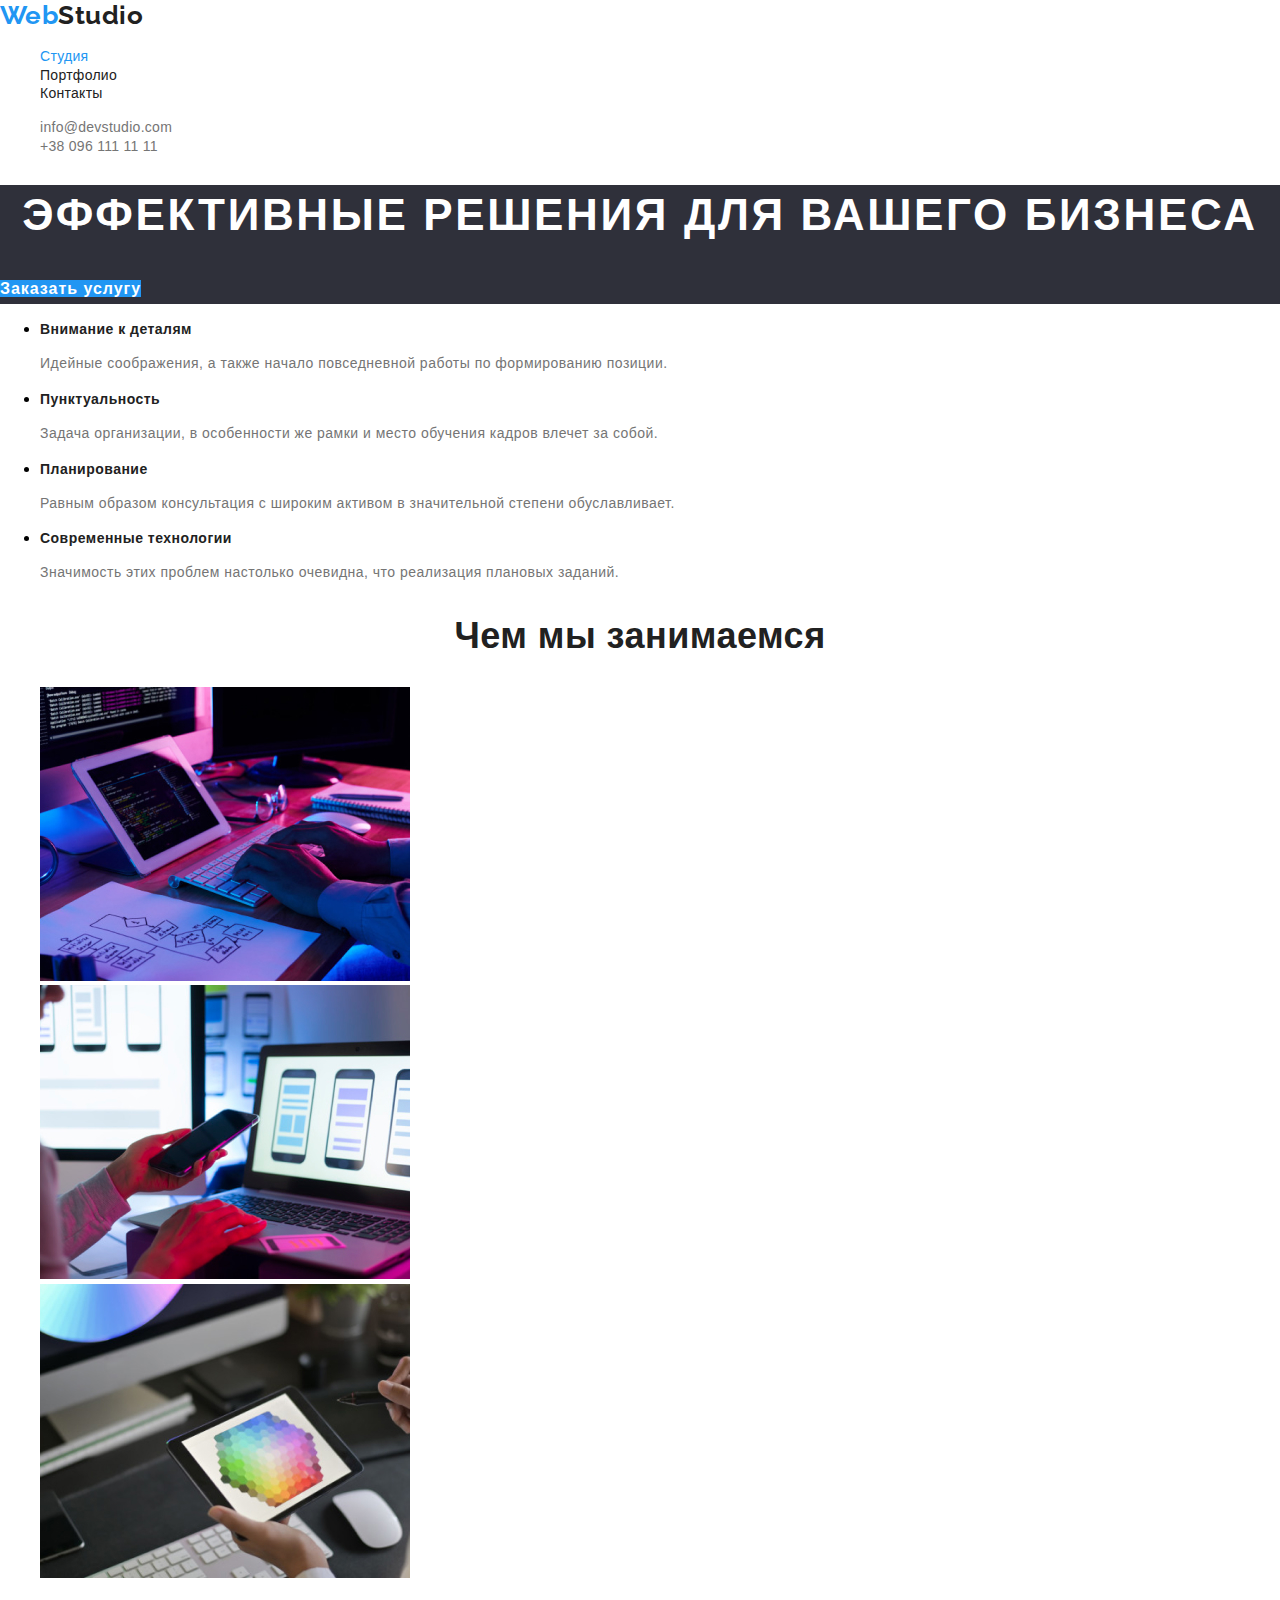
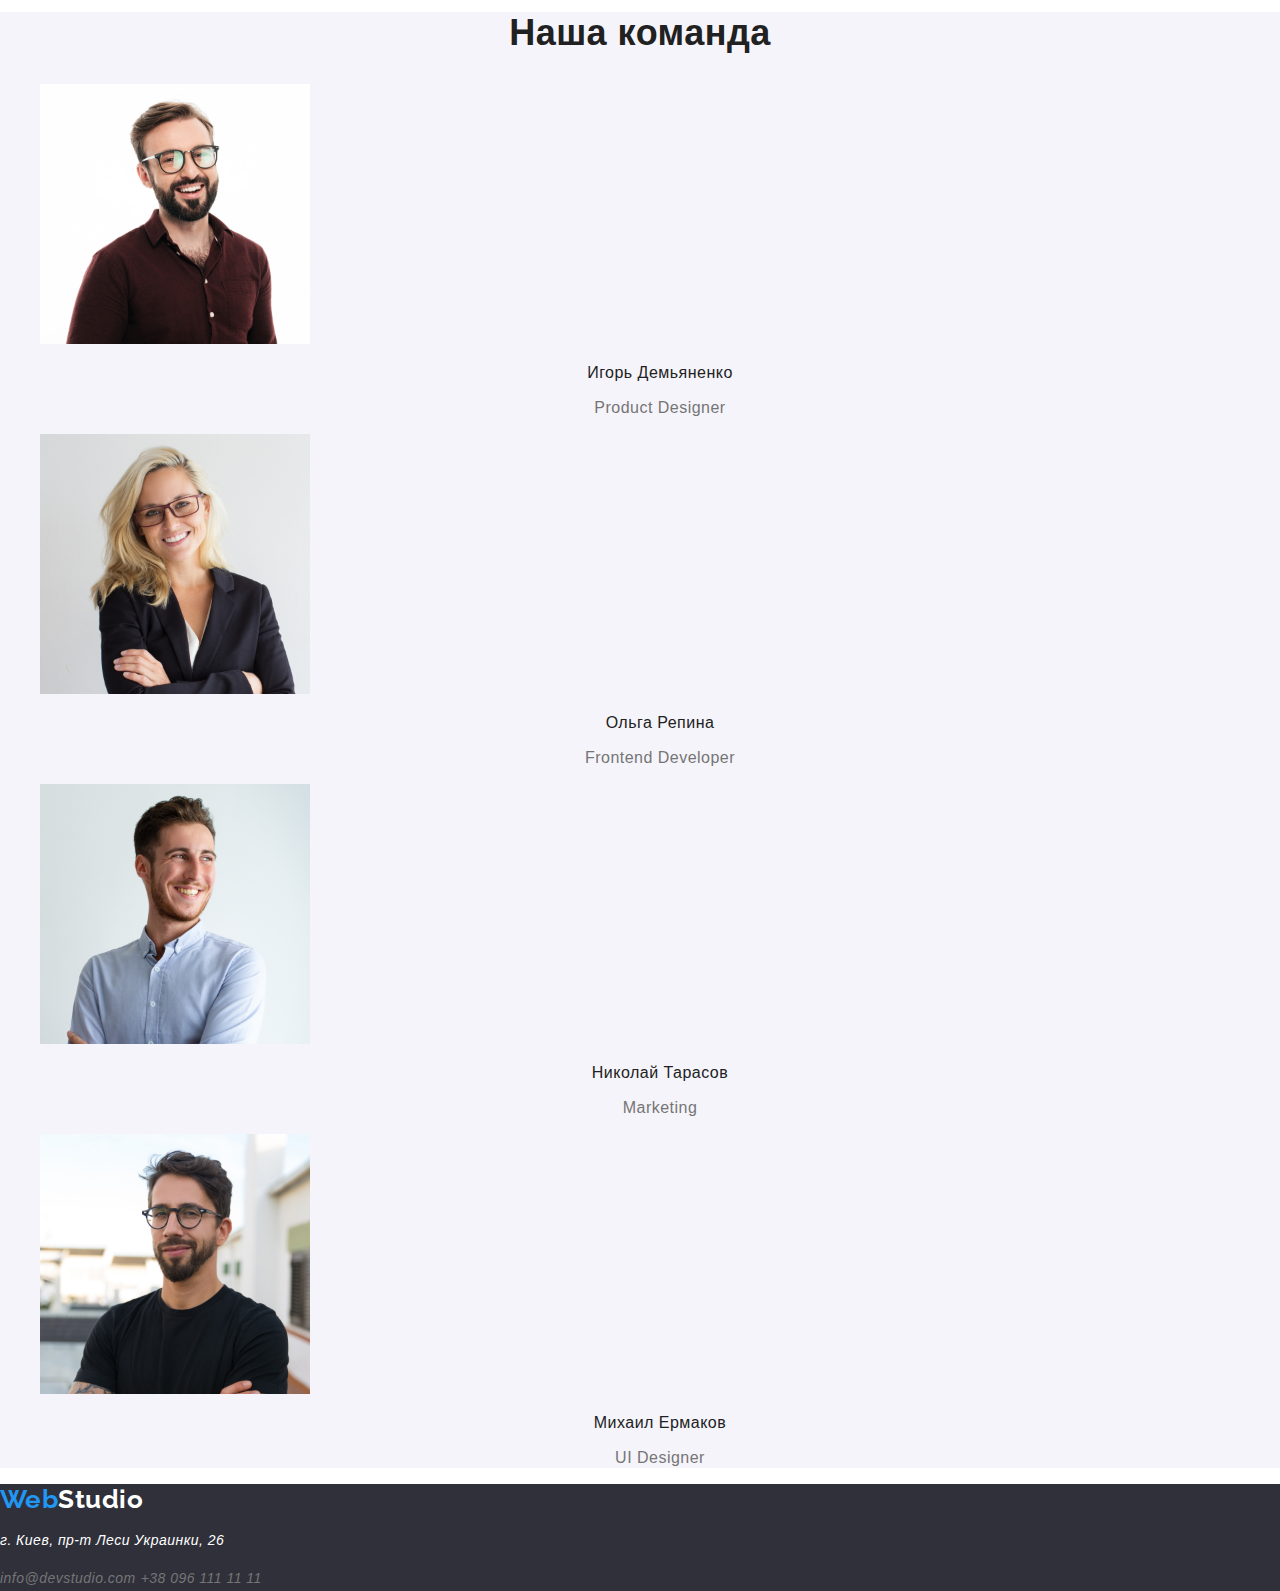
==== index.html @ a1abd080 "1. Highlighted layout color palette 2. Add color and text decoration 3. Decorated hover and focus ef" ====
<!DOCTYPE html>
<html lang="ru">

<head>
  <meta charset="UTF-8" />
  <meta name="viewport" content="width=device-width, initial-scale=1.0" />
  <title>goit-markup-hw-01</title>
  <link rel="stylesheet" href="./css/normalize.css">
  <link href="https://fonts.googleapis.com/css2?family=Raleway:wght@700&display=swap" rel="stylesheet">
  <link rel="stylesheet" href="./css/common.css">
  <link rel="stylesheet" href="./css/style.css">
</head>

<body>
  <header>
    <nav>
      <a class="logo-header" href=""><span class="logo-color">Web</span>Studio</a>

      <ul class="site-nav list">
        <li><a class="link current" href="">Студия</a></li>
        <li><a class="link" href="./portfolio.html">Портфолио</a></li>
        <li><a class="link" href="">Контакты</a></li>
      </ul>
    </nav>

    <ul class="site-contacts list">
      <li>
        <a class="link" href="mailto:info@devstudio.com">info@devstudio.com</a>
      </li>
      <li>
        <a class="link" href="tel:+380961111111">+38 096 111 11 11</a>
      </li>
    </ul>
  </header>

  <main>
    <!-- Шапка -->
    <section class="tagline">
      <h1 class="title">Эффективные решения для вашего бизнеса</h1>
      <a href="" class="button primary">Заказать услугу</a>
    </section>

    <!-- Особенности -->
    <section class="features">
      <ul class="">
        <li class="">
          <h3 class="title">Внимание к деталям</h3>
          <p class="text">
            Идейные соображения, а также начало повседневной работы по
            формированию позиции.
          </p>
        </li>
        <li class="">
          <h3 class="title">Пунктуальность</h3>
          <p class="text">
            Задача организации, в особенности же рамки и место обучения кадров
            влечет за собой.
          </p>
        </li>
        <li class="">
          <h3 class="title">Планирование</h3>
          <p class="text">
            Равным образом консультация с широким активом в значительной
            степени обуславливает.
          </p>
        </li>
        <li class="">
          <h3 class="title">Современные технологии</h3>
          <p class="text">
            Значимость этих проблем настолько очевидна, что реализация
            плановых заданий.
          </p>
        </li>
      </ul>
    </section>

    <!-- Чем мы занимаемся -->
    <section class="activity">
      <h2 class="title">Чем мы занимаемся</h2>
      <ul class="list">
        <li>
          <img src="./images/img1.jpg" alt="разработка для пк" width="370" />
        </li>
        <li>
          <img src="./images/img2.jpg" alt="разработка мобильных версий" width="370" />
        </li>
        <li>
          <img src="./images/img3.jpg" alt="разработка для планшетных версий" width="370" />
        </li>
      </ul>
    </section>

    <!-- Наша команда -->
    <section class="team">
      <h2 class="title">Наша команда</h2>
      <ul class="list">
        <li>
          <img src="./images/img4.jpg" alt="Игорь Демьяненко" width="270" />
          <h3 class="employee">Игорь Демьяненко</h3>
          <p class="profession">Product Designer</p>
        </li>
        <li>
          <img src="./images/img5.jpg" alt="Ольга Репина" width="270" />
          <h3 class="employee">Ольга Репина</h3>
          <p class="profession">Frontend Developer</p>
        </li>
        <li>
          <img src="./images/img6.jpg" alt="Николай Тарасов" width="270" />
          <h3 class="employee">Николай Тарасов</h3>
          <p class="profession">Marketing</p>
        </li>
        <li>
          <img src="./images/img7.jpg" alt="Михаил Ермаков" width="270" />
          <h3 class="employee">Михаил Ермаков</h3>
          <p class="profession">UI Designer</p>
        </li>
      </ul>
    </section>
  </main>

  <footer>
    <a class="logo-footer" href=""><span class="logo-color">Web</span>Studio</a>

    <address>
      <p class="office">г. Киев, пр-т Леси Украинки, 26</p>
      <a class="mail-footer" href="mailto:info@devstudio.com">info@devstudio.com</a>
      <a class="tel-footer" href="tel:+380961111111">+38 096 111 11 11</a>
    </address>
  </footer>
</body>

</html>
---- css/common.css ----
/* основной цвет текста #212121 */
/* вторичный цвет текста #757575 */
/* белый #FFFFFF */
/* акцент #2196F3 */
/* контакты в футере rgba(255, 255, 255, 0.6); */

:root {
    --primary-text-color: #212121;
    --secondary-text-color: #757575;
    --accent-color: #2196f3;
    --white-color: #ffffff;
    --button-bg-color: #F5F4FA;
}

body {
    background-color: #ffffff;
    color: var(--primiry-text-color);
    font-family: Roboto, sans-serif;
    letter-spacing: 0.03em;
}

.list {
    list-style: none;
}

a {
    text-decoration: none;
}

/* header */
.logo-header {
    font-family: Raleway, sans-serif;
    color: var(--primary-text-color);
    font-weight: bold;
    font-size: 26px;
    line-height: 1.2;
}

.logo-color {
    color: var(--accent-color);
}

.site-nav .link {
    font-weight: 500;
    font-size: 14px;
    line-height: 1.14;
    letter-spacing: 0.02em;
    color: var(--primary-text-color);
}

.site-nav .link:hover,
.site-nav .link:focus {
    color: var(--accent-color);
}

.site-nav .link.current {
    color: var(--accent-color);
}

.site-contacts .link {
    font-weight: 500;
    font-size: 14px;
    line-height: 1.14;
    letter-spacing: 0.02em;
    color: var(--secondary-text-color);
}

/* links */
.site-contacts .link:hover,
.site-contacts .link:focus {
    color: var(--accent-color);
}

/* footer */
footer {
    background-color: #2F303A;
}

.logo-footer {
    font-family: Raleway, sans-serif;
    font-weight: bold;
    font-size: 26px;
    line-height: 1.2;
    color: var(--white-color);
}

.office {
    font-size: 14px;
    line-height: 1.7;
    color: var(--white-color);
}

.mail-footer {
    font-size: 14px;
    line-height: 1.7;
    color: var(--secondary-text-color);
}

.mail-footer:hover,
.mail-footer:focus {
    color: var(--accent-color);
}

.tel-footer {
    font-size: 14px;
    line-height: 1.7;
    color: var(--secondary-text-color);
}

.tel-footer:hover,
.tel-footer:focus {
    color: var(--accent-color);
}
---- css/style.css ----
/* стили для index.html */

/* tagline */
.tagline {
    background-color: #2F303A;
}

.tagline .title {
    font-weight: 900;
    font-size: 44px;
    line-height: 1.36;
    text-align: center;
    letter-spacing: 0.06em;
    text-transform: uppercase;
    color: var(--white-color);
}

/* features */

.features .title {
    font-weight: bold;
    font-size: 14px;
    line-height: 1.14;
    color: var(--primary-text-color);
}

.features .text {
    font-size: 14px;
    line-height: 1.71;
    color: var(--secondary-text-color);
}

/* activity */

.activity .title {
    font-weight: bold;
    font-size: 36px;
    line-height: 1.16;
    text-align: center;
    color: var(--primary-text-color);
}

/* team */

.team {
    background-color: #F5F4FA;
}

.team .title {
    font-weight: bold;
    font-size: 36px;
    line-height: 1.16;
    text-align: center;
    color: var(--primary-text-color);
}

.team .employee {
    font-weight: 500;
    font-size: 16px;
    line-height: 1.18;
    text-align: center;
    color: var(--primary-text-color);
}

.team .profession {
    font-size: 16px;
    line-height: 1.18;
    text-align: center;
    color: var(--secondary-text-color);
}

/* button */

.button {
    font-family: inherit;
    font-weight: bold;
    font-size: 16px;
    line-height: 1.87;
    letter-spacing: 0.06em;
    color: var(--primary-text-color);
    background-color: var(--button-bg-color);
}

.button.primary {
    color: var(--white-color);
    background-color: var(--accent-color);
}

/* Стили для portfolio.html */

.portfolio .title {
    font-weight: bold;
    font-size: 18px;
    line-height: 2;
    letter-spacing: 0.06em;
    color: var(--primary-text-color);
}

.list .text {
    font-size: 16px;
    line-height: 1.87;
    color: var(--secondary-text-color);
}
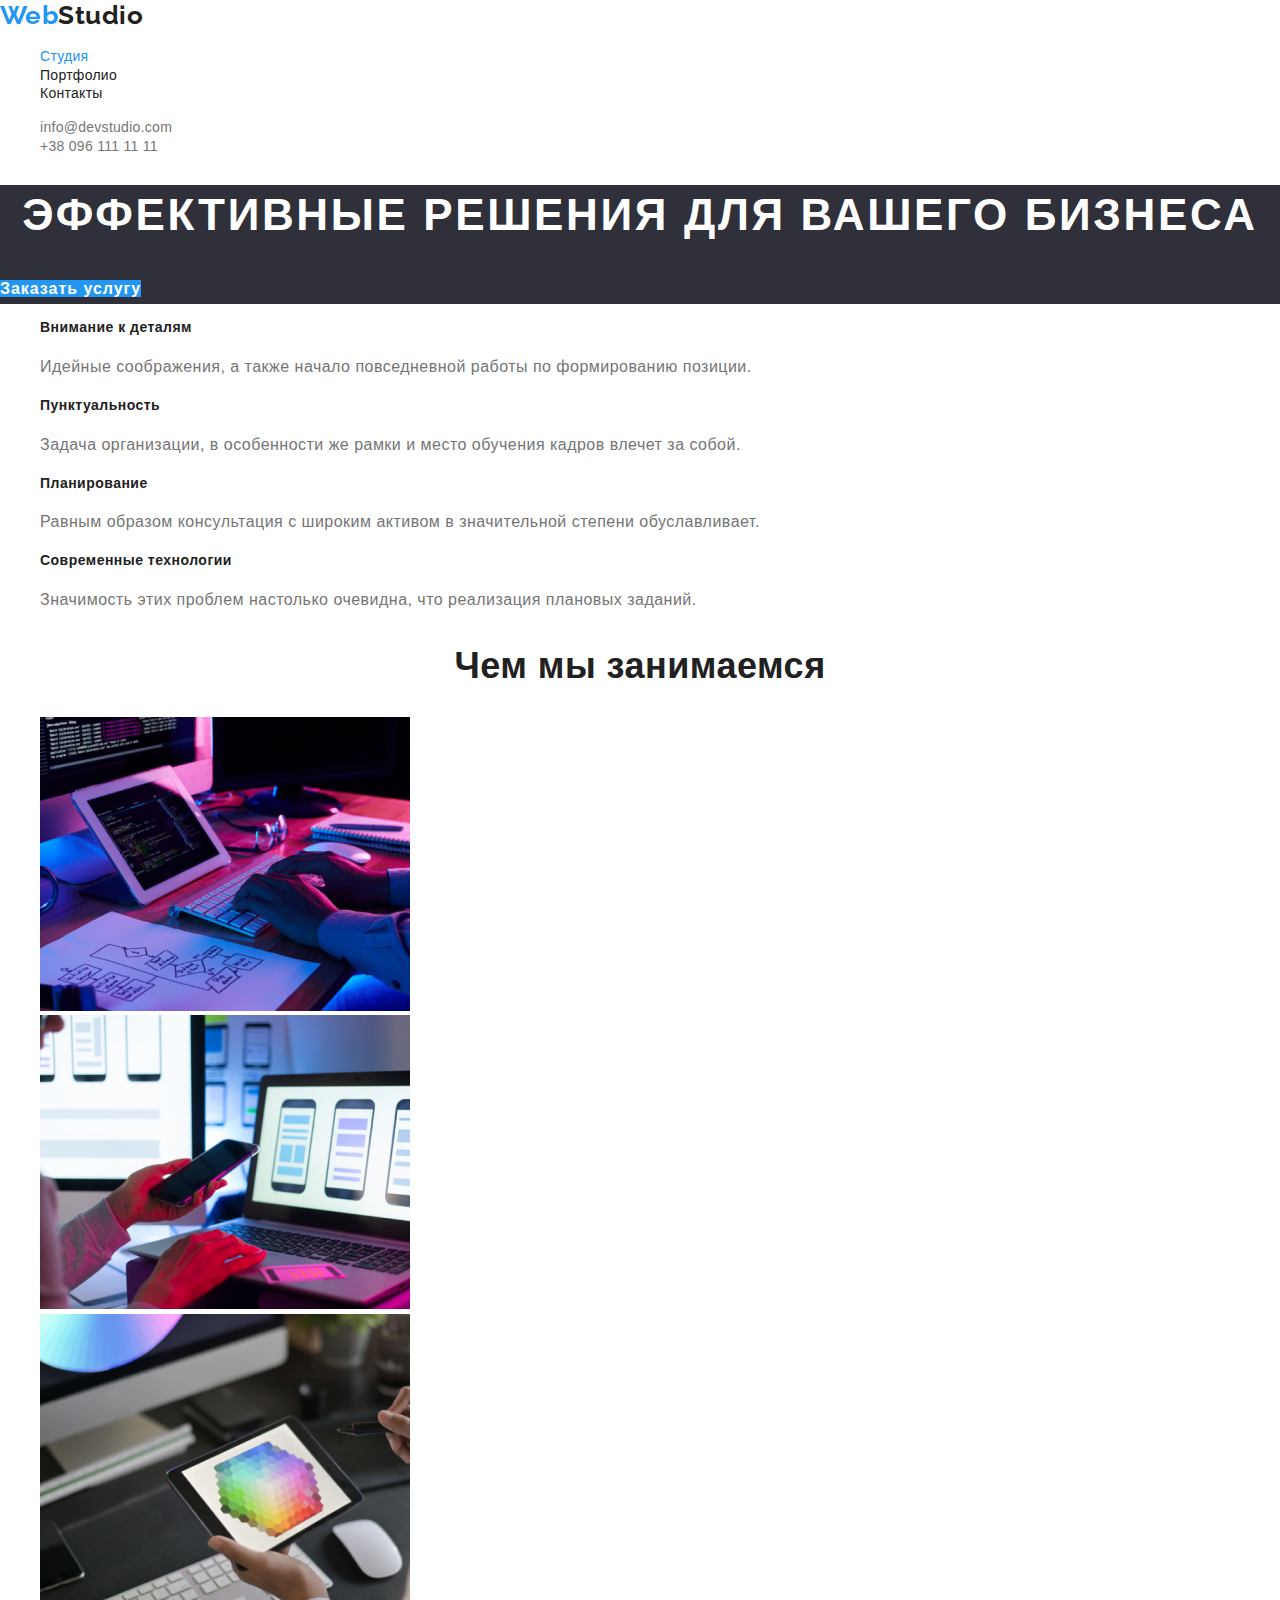
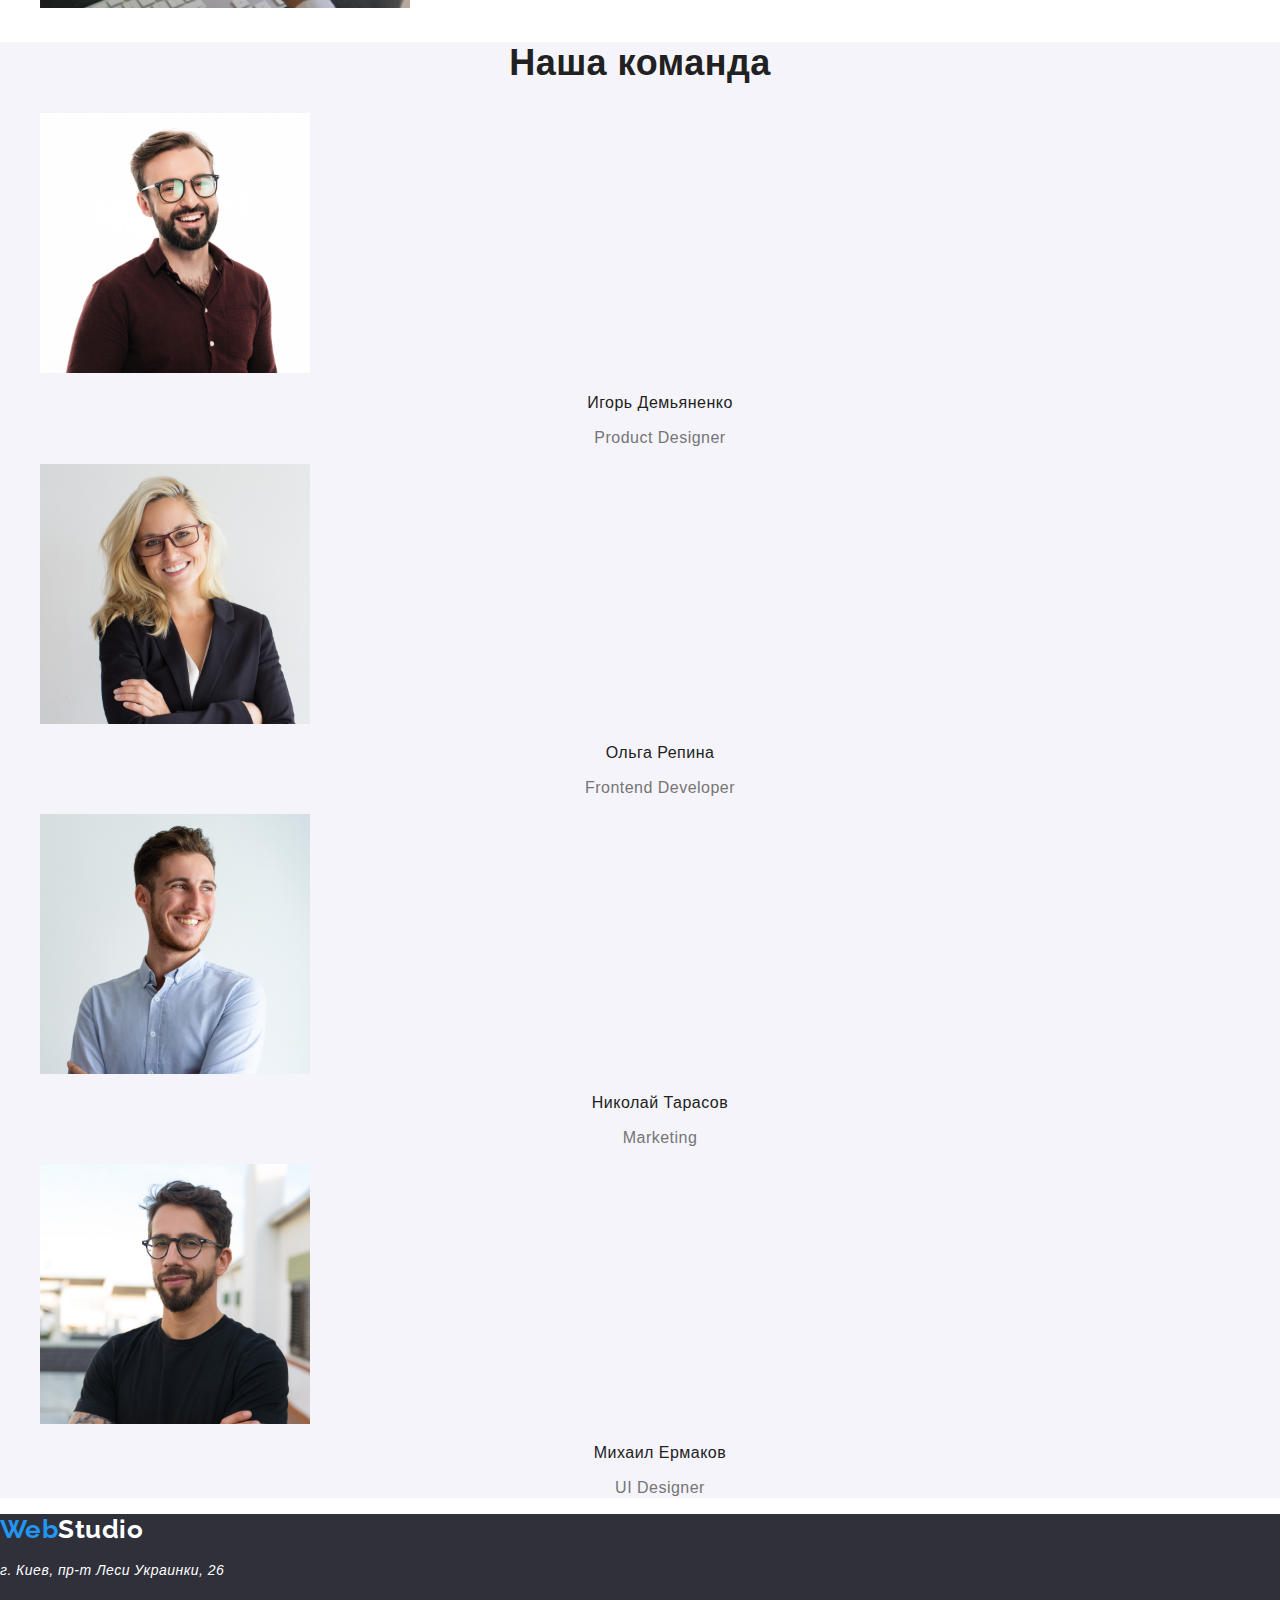
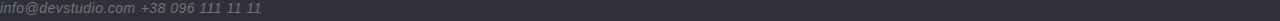
==== commit 3fbae6f6: "add class "list" to ul in section "features"" ====
--- a/index.html
+++ b/index.html
@@ -1,132 +1,149 @@
 <!DOCTYPE html>
 <html lang="ru">
+  <head>
+    <meta charset="UTF-8" />
+    <meta name="viewport" content="width=device-width, initial-scale=1.0" />
+    <title>goit-markup-hw-01</title>
+    <link rel="stylesheet" href="./css/normalize.css" />
+    <link
+      href="https://fonts.googleapis.com/css2?family=Raleway:wght@700&display=swap"
+      rel="stylesheet"
+    />
+    <link rel="stylesheet" href="./css/common.css" />
+    <link rel="stylesheet" href="./css/style.css" />
+  </head>
 
-<head>
-  <meta charset="UTF-8" />
-  <meta name="viewport" content="width=device-width, initial-scale=1.0" />
-  <title>goit-markup-hw-01</title>
-  <link rel="stylesheet" href="./css/normalize.css">
-  <link href="https://fonts.googleapis.com/css2?family=Raleway:wght@700&display=swap" rel="stylesheet">
-  <link rel="stylesheet" href="./css/common.css">
-  <link rel="stylesheet" href="./css/style.css">
-</head>
+  <body>
+    <header>
+      <nav>
+        <a class="logo-header" href=""
+          ><span class="logo-color">Web</span>Studio</a
+        >
 
-<body>
-  <header>
-    <nav>
-      <a class="logo-header" href=""><span class="logo-color">Web</span>Studio</a>
+        <ul class="site-nav list">
+          <li><a class="link current" href="">Студия</a></li>
+          <li><a class="link" href="./portfolio.html">Портфолио</a></li>
+          <li><a class="link" href="">Контакты</a></li>
+        </ul>
+      </nav>
 
-      <ul class="site-nav list">
-        <li><a class="link current" href="">Студия</a></li>
-        <li><a class="link" href="./portfolio.html">Портфолио</a></li>
-        <li><a class="link" href="">Контакты</a></li>
-      </ul>
-    </nav>
-
-    <ul class="site-contacts list">
-      <li>
-        <a class="link" href="mailto:info@devstudio.com">info@devstudio.com</a>
-      </li>
-      <li>
-        <a class="link" href="tel:+380961111111">+38 096 111 11 11</a>
-      </li>
-    </ul>
-  </header>
-
-  <main>
-    <!-- Шапка -->
-    <section class="tagline">
-      <h1 class="title">Эффективные решения для вашего бизнеса</h1>
-      <a href="" class="button primary">Заказать услугу</a>
-    </section>
-
-    <!-- Особенности -->
-    <section class="features">
-      <ul class="">
-        <li class="">
-          <h3 class="title">Внимание к деталям</h3>
-          <p class="text">
-            Идейные соображения, а также начало повседневной работы по
-            формированию позиции.
-          </p>
+      <ul class="site-contacts list">
+        <li>
+          <a class="link" href="mailto:info@devstudio.com"
+            >info@devstudio.com</a
+          >
         </li>
-        <li class="">
-          <h3 class="title">Пунктуальность</h3>
-          <p class="text">
-            Задача организации, в особенности же рамки и место обучения кадров
-            влечет за собой.
-          </p>
-        </li>
-        <li class="">
-          <h3 class="title">Планирование</h3>
-          <p class="text">
-            Равным образом консультация с широким активом в значительной
-            степени обуславливает.
-          </p>
-        </li>
-        <li class="">
-          <h3 class="title">Современные технологии</h3>
-          <p class="text">
-            Значимость этих проблем настолько очевидна, что реализация
-            плановых заданий.
-          </p>
+        <li>
+          <a class="link" href="tel:+380961111111">+38 096 111 11 11</a>
         </li>
       </ul>
-    </section>
+    </header>
 
-    <!-- Чем мы занимаемся -->
-    <section class="activity">
-      <h2 class="title">Чем мы занимаемся</h2>
-      <ul class="list">
-        <li>
-          <img src="./images/img1.jpg" alt="разработка для пк" width="370" />
-        </li>
-        <li>
-          <img src="./images/img2.jpg" alt="разработка мобильных версий" width="370" />
-        </li>
-        <li>
-          <img src="./images/img3.jpg" alt="разработка для планшетных версий" width="370" />
-        </li>
-      </ul>
-    </section>
+    <main>
+      <!-- Шапка -->
+      <section class="tagline">
+        <h1 class="title">Эффективные решения для вашего бизнеса</h1>
+        <a href="" class="button primary">Заказать услугу</a>
+      </section>
 
-    <!-- Наша команда -->
-    <section class="team">
-      <h2 class="title">Наша команда</h2>
-      <ul class="list">
-        <li>
-          <img src="./images/img4.jpg" alt="Игорь Демьяненко" width="270" />
-          <h3 class="employee">Игорь Демьяненко</h3>
-          <p class="profession">Product Designer</p>
-        </li>
-        <li>
-          <img src="./images/img5.jpg" alt="Ольга Репина" width="270" />
-          <h3 class="employee">Ольга Репина</h3>
-          <p class="profession">Frontend Developer</p>
-        </li>
-        <li>
-          <img src="./images/img6.jpg" alt="Николай Тарасов" width="270" />
-          <h3 class="employee">Николай Тарасов</h3>
-          <p class="profession">Marketing</p>
-        </li>
-        <li>
-          <img src="./images/img7.jpg" alt="Михаил Ермаков" width="270" />
-          <h3 class="employee">Михаил Ермаков</h3>
-          <p class="profession">UI Designer</p>
-        </li>
-      </ul>
-    </section>
-  </main>
+      <!-- Особенности -->
+      <section class="features">
+        <ul class="list">
+          <li class="">
+            <h3 class="title">Внимание к деталям</h3>
+            <p class="text">
+              Идейные соображения, а также начало повседневной работы по
+              формированию позиции.
+            </p>
+          </li>
+          <li class="">
+            <h3 class="title">Пунктуальность</h3>
+            <p class="text">
+              Задача организации, в особенности же рамки и место обучения кадров
+              влечет за собой.
+            </p>
+          </li>
+          <li class="">
+            <h3 class="title">Планирование</h3>
+            <p class="text">
+              Равным образом консультация с широким активом в значительной
+              степени обуславливает.
+            </p>
+          </li>
+          <li class="">
+            <h3 class="title">Современные технологии</h3>
+            <p class="text">
+              Значимость этих проблем настолько очевидна, что реализация
+              плановых заданий.
+            </p>
+          </li>
+        </ul>
+      </section>
 
-  <footer>
-    <a class="logo-footer" href=""><span class="logo-color">Web</span>Studio</a>
+      <!-- Чем мы занимаемся -->
+      <section class="activity">
+        <h2 class="title">Чем мы занимаемся</h2>
+        <ul class="list">
+          <li>
+            <img src="./images/img1.jpg" alt="разработка для пк" width="370" />
+          </li>
+          <li>
+            <img
+              src="./images/img2.jpg"
+              alt="разработка мобильных версий"
+              width="370"
+            />
+          </li>
+          <li>
+            <img
+              src="./images/img3.jpg"
+              alt="разработка для планшетных версий"
+              width="370"
+            />
+          </li>
+        </ul>
+      </section>
 
-    <address>
-      <p class="office">г. Киев, пр-т Леси Украинки, 26</p>
-      <a class="mail-footer" href="mailto:info@devstudio.com">info@devstudio.com</a>
-      <a class="tel-footer" href="tel:+380961111111">+38 096 111 11 11</a>
-    </address>
-  </footer>
-</body>
+      <!-- Наша команда -->
+      <section class="team">
+        <h2 class="title">Наша команда</h2>
+        <ul class="list">
+          <li>
+            <img src="./images/img4.jpg" alt="Игорь Демьяненко" width="270" />
+            <h3 class="employee">Игорь Демьяненко</h3>
+            <p class="profession">Product Designer</p>
+          </li>
+          <li>
+            <img src="./images/img5.jpg" alt="Ольга Репина" width="270" />
+            <h3 class="employee">Ольга Репина</h3>
+            <p class="profession">Frontend Developer</p>
+          </li>
+          <li>
+            <img src="./images/img6.jpg" alt="Николай Тарасов" width="270" />
+            <h3 class="employee">Николай Тарасов</h3>
+            <p class="profession">Marketing</p>
+          </li>
+          <li>
+            <img src="./images/img7.jpg" alt="Михаил Ермаков" width="270" />
+            <h3 class="employee">Михаил Ермаков</h3>
+            <p class="profession">UI Designer</p>
+          </li>
+        </ul>
+      </section>
+    </main>
 
-</html>+    <footer>
+      <a class="logo-footer" href=""
+        ><span class="logo-color">Web</span>Studio</a
+      >
+
+      <address>
+        <p class="office">г. Киев, пр-т Леси Украинки, 26</p>
+        <a class="mail-footer" href="mailto:info@devstudio.com"
+          >info@devstudio.com</a
+        >
+        <a class="tel-footer" href="tel:+380961111111">+38 096 111 11 11</a>
+      </address>
+    </footer>
+  </body>
+</html>
--- a/css/common.css
+++ b/css/common.css
@@ -31,7 +31,7 @@
 .logo-header {
     font-family: Raleway, sans-serif;
     color: var(--primary-text-color);
-    font-weight: bold;
+    font-weight: 700;
     font-size: 26px;
     line-height: 1.2;
 }
@@ -78,7 +78,7 @@
 
 .logo-footer {
     font-family: Raleway, sans-serif;
-    font-weight: bold;
+    font-weight: 700;
     font-size: 26px;
     line-height: 1.2;
     color: var(--white-color);
--- a/css/style.css
+++ b/css/style.css
@@ -18,7 +18,7 @@
 /* features */
 
 .features .title {
-    font-weight: bold;
+    font-weight: 700;
     font-size: 14px;
     line-height: 1.14;
     color: var(--primary-text-color);
@@ -32,8 +32,9 @@
 
 /* activity */
 
-.activity .title {
-    font-weight: bold;
+.activity .title,
+.team .title {
+    font-weight: 700;
     font-size: 36px;
     line-height: 1.16;
     text-align: center;
@@ -44,14 +45,6 @@
 
 .team {
     background-color: #F5F4FA;
-}
-
-.team .title {
-    font-weight: bold;
-    font-size: 36px;
-    line-height: 1.16;
-    text-align: center;
-    color: var(--primary-text-color);
 }
 
 .team .employee {
@@ -73,7 +66,7 @@
 
 .button {
     font-family: inherit;
-    font-weight: bold;
+    font-weight: 700;
     font-size: 16px;
     line-height: 1.87;
     letter-spacing: 0.06em;
@@ -89,7 +82,7 @@
 /* Стили для portfolio.html */
 
 .portfolio .title {
-    font-weight: bold;
+    font-weight: 700;
     font-size: 18px;
     line-height: 2;
     letter-spacing: 0.06em;
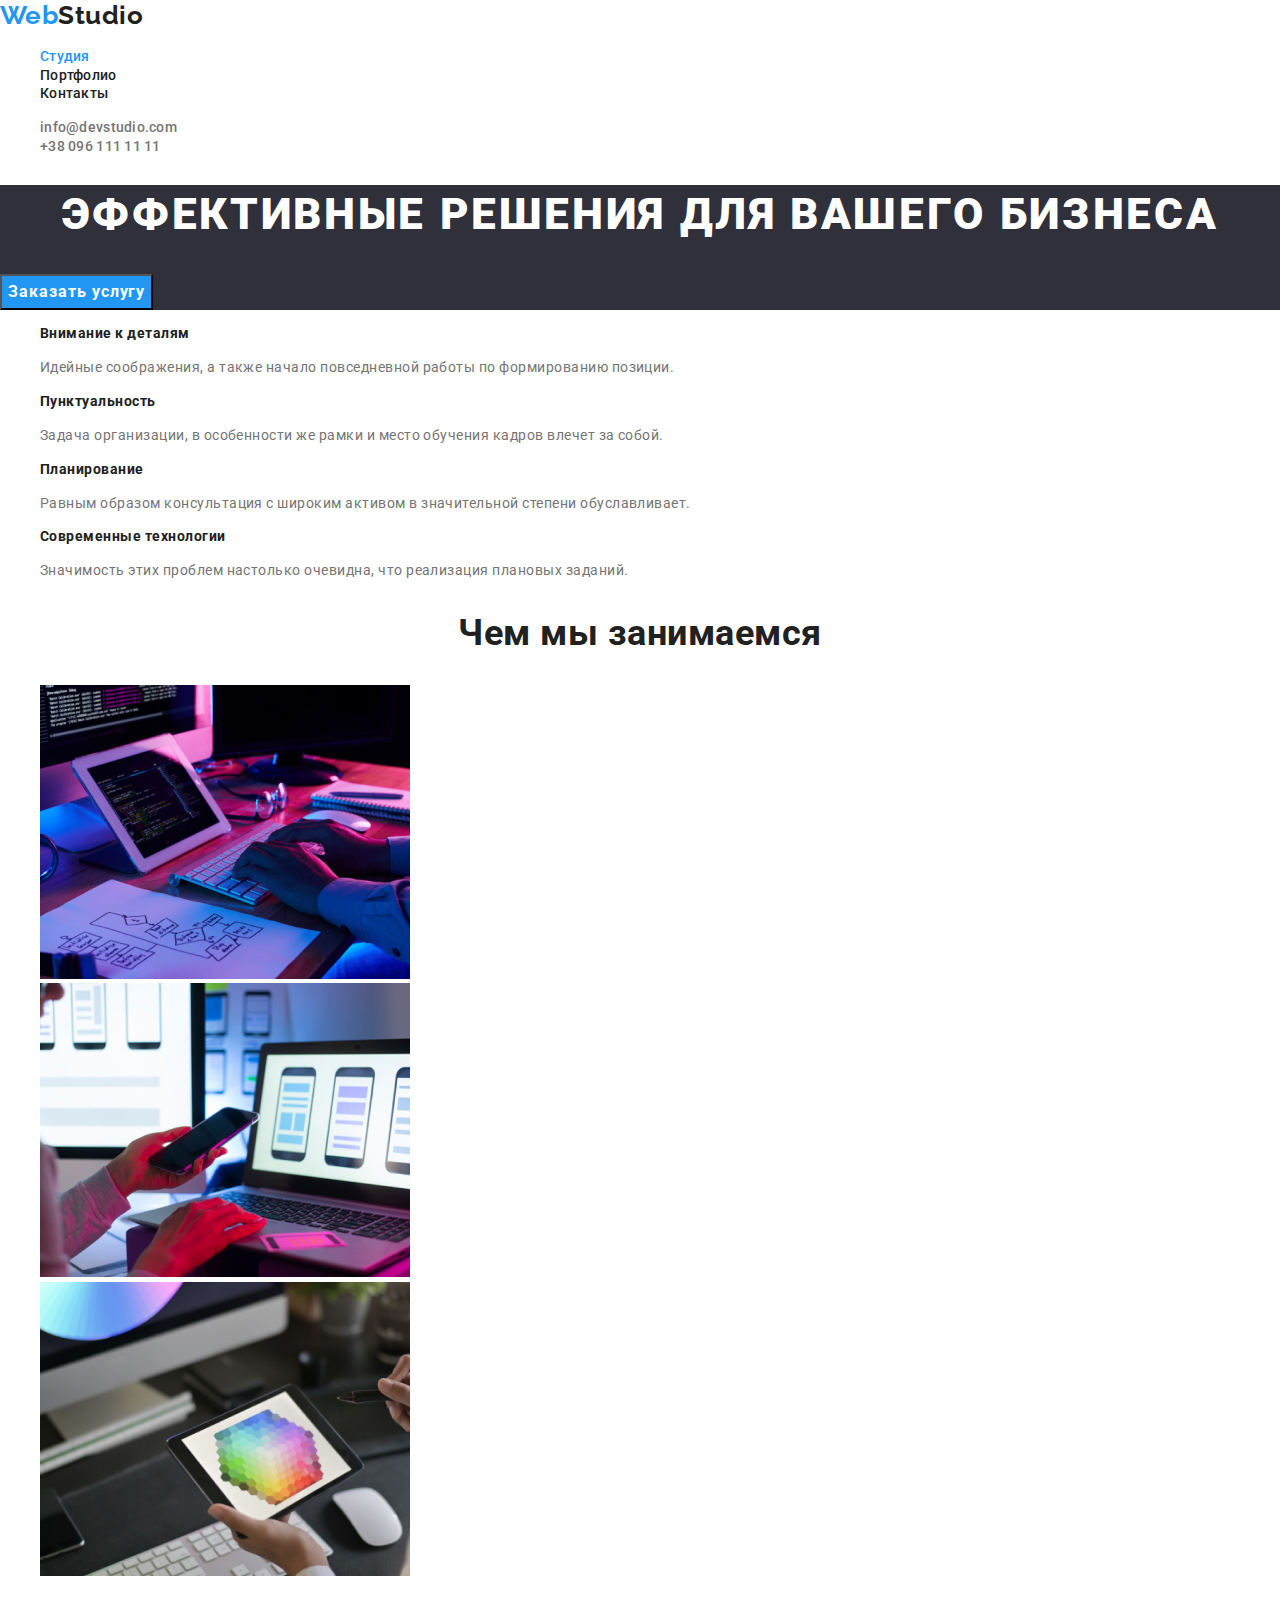
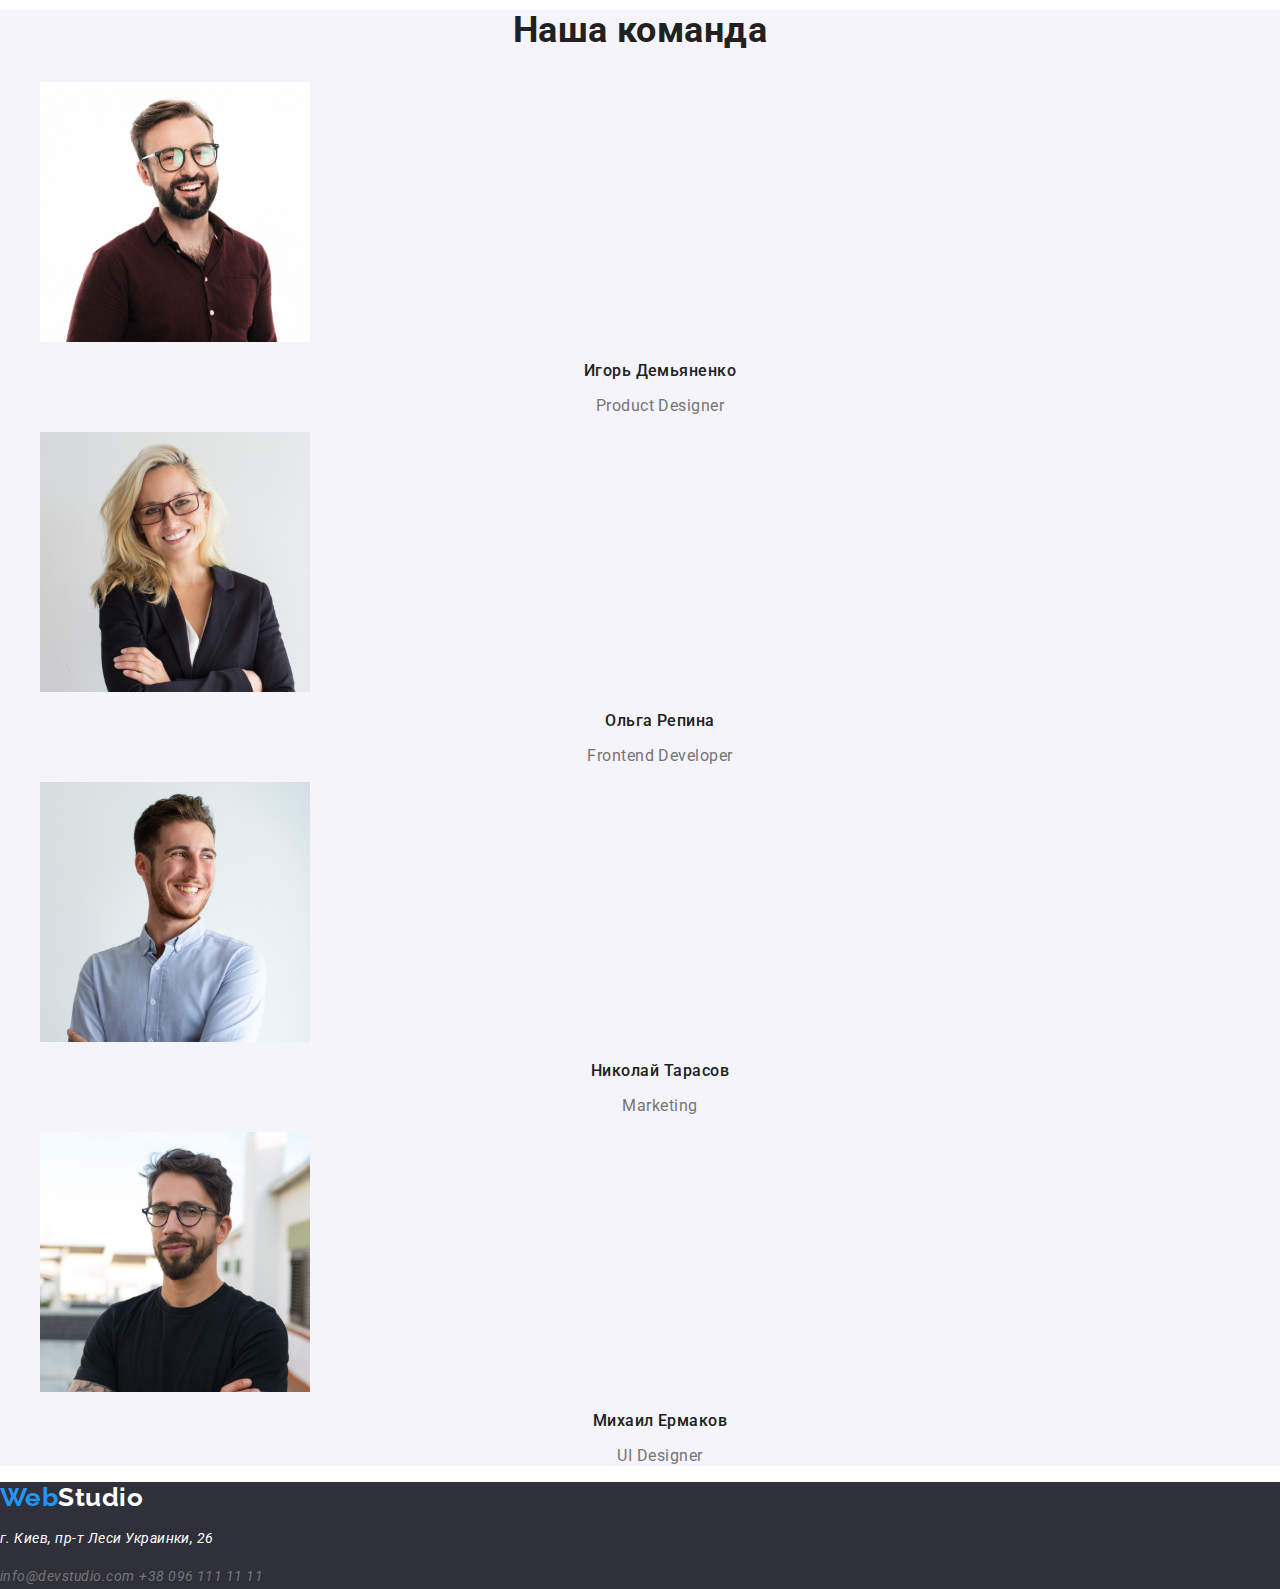
==== commit f3ec8657: "add Roboto fonts, change link "Заказать услугу" to type button" ====
--- a/index.html
+++ b/index.html
@@ -1,149 +1,133 @@
 <!DOCTYPE html>
 <html lang="ru">
-  <head>
-    <meta charset="UTF-8" />
-    <meta name="viewport" content="width=device-width, initial-scale=1.0" />
-    <title>goit-markup-hw-01</title>
-    <link rel="stylesheet" href="./css/normalize.css" />
-    <link
-      href="https://fonts.googleapis.com/css2?family=Raleway:wght@700&display=swap"
-      rel="stylesheet"
-    />
-    <link rel="stylesheet" href="./css/common.css" />
-    <link rel="stylesheet" href="./css/style.css" />
-  </head>
 
-  <body>
-    <header>
-      <nav>
-        <a class="logo-header" href=""
-          ><span class="logo-color">Web</span>Studio</a
-        >
+<head>
+  <meta charset="UTF-8" />
+  <meta name="viewport" content="width=device-width, initial-scale=1.0" />
+  <title>goit-markup-hw-01</title>
+  <link rel="stylesheet" href="./css/normalize.css" />
+  <link href="https://fonts.googleapis.com/css2?family=Raleway:wght@700&family=Roboto:wght@400;500;700;900&display=swap"
+    rel="stylesheet">
+  <link rel="stylesheet" href="./css/common.css" />
+  <link rel="stylesheet" href="./css/style.css" />
+</head>
 
-        <ul class="site-nav list">
-          <li><a class="link current" href="">Студия</a></li>
-          <li><a class="link" href="./portfolio.html">Портфолио</a></li>
-          <li><a class="link" href="">Контакты</a></li>
-        </ul>
-      </nav>
+<body>
+  <header>
+    <nav>
+      <a class="logo-header" href=""><span class="logo-color">Web</span>Studio</a>
 
-      <ul class="site-contacts list">
+      <ul class="site-nav list">
+        <li><a class="link current" href="">Студия</a></li>
+        <li><a class="link" href="./portfolio.html">Портфолио</a></li>
+        <li><a class="link" href="">Контакты</a></li>
+      </ul>
+    </nav>
+
+    <ul class="site-contacts list">
+      <li>
+        <a class="link" href="mailto:info@devstudio.com">info@devstudio.com</a>
+      </li>
+      <li>
+        <a class="link" href="tel:+380961111111">+38 096 111 11 11</a>
+      </li>
+    </ul>
+  </header>
+
+  <main>
+    <!-- Шапка -->
+    <section class="tagline">
+      <h1 class="title">Эффективные решения для вашего бизнеса</h1>
+      <button type="button" class="button primary">Заказать услугу</button>
+    </section>
+
+    <!-- Особенности -->
+    <section class="features">
+      <ul class="list">
+        <li class="">
+          <h3 class="title">Внимание к деталям</h3>
+          <p class="text">
+            Идейные соображения, а также начало повседневной работы по
+            формированию позиции.
+          </p>
+        </li>
+        <li class="">
+          <h3 class="title">Пунктуальность</h3>
+          <p class="text">
+            Задача организации, в особенности же рамки и место обучения кадров
+            влечет за собой.
+          </p>
+        </li>
+        <li class="">
+          <h3 class="title">Планирование</h3>
+          <p class="text">
+            Равным образом консультация с широким активом в значительной
+            степени обуславливает.
+          </p>
+        </li>
+        <li class="">
+          <h3 class="title">Современные технологии</h3>
+          <p class="text">
+            Значимость этих проблем настолько очевидна, что реализация
+            плановых заданий.
+          </p>
+        </li>
+      </ul>
+    </section>
+
+    <!-- Чем мы занимаемся -->
+    <section class="activity">
+      <h2 class="title">Чем мы занимаемся</h2>
+      <ul class="list">
         <li>
-          <a class="link" href="mailto:info@devstudio.com"
-            >info@devstudio.com</a
-          >
+          <img src="./images/img1.jpg" alt="разработка для пк" width="370" />
         </li>
         <li>
-          <a class="link" href="tel:+380961111111">+38 096 111 11 11</a>
+          <img src="./images/img2.jpg" alt="разработка мобильных версий" width="370" />
+        </li>
+        <li>
+          <img src="./images/img3.jpg" alt="разработка для планшетных версий" width="370" />
         </li>
       </ul>
-    </header>
+    </section>
 
-    <main>
-      <!-- Шапка -->
-      <section class="tagline">
-        <h1 class="title">Эффективные решения для вашего бизнеса</h1>
-        <a href="" class="button primary">Заказать услугу</a>
-      </section>
+    <!-- Наша команда -->
+    <section class="team">
+      <h2 class="title">Наша команда</h2>
+      <ul class="list">
+        <li>
+          <img src="./images/img4.jpg" alt="Игорь Демьяненко" width="270" />
+          <h3 class="employee">Игорь Демьяненко</h3>
+          <p class="profession">Product Designer</p>
+        </li>
+        <li>
+          <img src="./images/img5.jpg" alt="Ольга Репина" width="270" />
+          <h3 class="employee">Ольга Репина</h3>
+          <p class="profession">Frontend Developer</p>
+        </li>
+        <li>
+          <img src="./images/img6.jpg" alt="Николай Тарасов" width="270" />
+          <h3 class="employee">Николай Тарасов</h3>
+          <p class="profession">Marketing</p>
+        </li>
+        <li>
+          <img src="./images/img7.jpg" alt="Михаил Ермаков" width="270" />
+          <h3 class="employee">Михаил Ермаков</h3>
+          <p class="profession">UI Designer</p>
+        </li>
+      </ul>
+    </section>
+  </main>
 
-      <!-- Особенности -->
-      <section class="features">
-        <ul class="list">
-          <li class="">
-            <h3 class="title">Внимание к деталям</h3>
-            <p class="text">
-              Идейные соображения, а также начало повседневной работы по
-              формированию позиции.
-            </p>
-          </li>
-          <li class="">
-            <h3 class="title">Пунктуальность</h3>
-            <p class="text">
-              Задача организации, в особенности же рамки и место обучения кадров
-              влечет за собой.
-            </p>
-          </li>
-          <li class="">
-            <h3 class="title">Планирование</h3>
-            <p class="text">
-              Равным образом консультация с широким активом в значительной
-              степени обуславливает.
-            </p>
-          </li>
-          <li class="">
-            <h3 class="title">Современные технологии</h3>
-            <p class="text">
-              Значимость этих проблем настолько очевидна, что реализация
-              плановых заданий.
-            </p>
-          </li>
-        </ul>
-      </section>
+  <footer>
+    <a class="logo-footer" href=""><span class="logo-color">Web</span>Studio</a>
 
-      <!-- Чем мы занимаемся -->
-      <section class="activity">
-        <h2 class="title">Чем мы занимаемся</h2>
-        <ul class="list">
-          <li>
-            <img src="./images/img1.jpg" alt="разработка для пк" width="370" />
-          </li>
-          <li>
-            <img
-              src="./images/img2.jpg"
-              alt="разработка мобильных версий"
-              width="370"
-            />
-          </li>
-          <li>
-            <img
-              src="./images/img3.jpg"
-              alt="разработка для планшетных версий"
-              width="370"
-            />
-          </li>
-        </ul>
-      </section>
+    <address>
+      <p class="office">г. Киев, пр-т Леси Украинки, 26</p>
+      <a class="mail-footer" href="mailto:info@devstudio.com">info@devstudio.com</a>
+      <a class="tel-footer" href="tel:+380961111111">+38 096 111 11 11</a>
+    </address>
+  </footer>
+</body>
 
-      <!-- Наша команда -->
-      <section class="team">
-        <h2 class="title">Наша команда</h2>
-        <ul class="list">
-          <li>
-            <img src="./images/img4.jpg" alt="Игорь Демьяненко" width="270" />
-            <h3 class="employee">Игорь Демьяненко</h3>
-            <p class="profession">Product Designer</p>
-          </li>
-          <li>
-            <img src="./images/img5.jpg" alt="Ольга Репина" width="270" />
-            <h3 class="employee">Ольга Репина</h3>
-            <p class="profession">Frontend Developer</p>
-          </li>
-          <li>
-            <img src="./images/img6.jpg" alt="Николай Тарасов" width="270" />
-            <h3 class="employee">Николай Тарасов</h3>
-            <p class="profession">Marketing</p>
-          </li>
-          <li>
-            <img src="./images/img7.jpg" alt="Михаил Ермаков" width="270" />
-            <h3 class="employee">Михаил Ермаков</h3>
-            <p class="profession">UI Designer</p>
-          </li>
-        </ul>
-      </section>
-    </main>
-
-    <footer>
-      <a class="logo-footer" href=""
-        ><span class="logo-color">Web</span>Studio</a
-      >
-
-      <address>
-        <p class="office">г. Киев, пр-т Леси Украинки, 26</p>
-        <a class="mail-footer" href="mailto:info@devstudio.com"
-          >info@devstudio.com</a
-        >
-        <a class="tel-footer" href="tel:+380961111111">+38 096 111 11 11</a>
-      </address>
-    </footer>
-  </body>
-</html>
+</html>--- a/css/common.css
+++ b/css/common.css
@@ -23,10 +23,6 @@
     list-style: none;
 }
 
-a {
-    text-decoration: none;
-}
-
 /* header */
 .logo-header {
     font-family: Raleway, sans-serif;
@@ -34,6 +30,7 @@
     font-weight: 700;
     font-size: 26px;
     line-height: 1.2;
+    text-decoration: none;
 }
 
 .logo-color {
@@ -46,6 +43,7 @@
     line-height: 1.14;
     letter-spacing: 0.02em;
     color: var(--primary-text-color);
+    text-decoration: none;
 }
 
 .site-nav .link:hover,
@@ -63,6 +61,7 @@
     line-height: 1.14;
     letter-spacing: 0.02em;
     color: var(--secondary-text-color);
+    text-decoration: none;
 }
 
 /* links */
@@ -82,6 +81,7 @@
     font-size: 26px;
     line-height: 1.2;
     color: var(--white-color);
+    text-decoration: none;
 }
 
 .office {
@@ -94,6 +94,7 @@
     font-size: 14px;
     line-height: 1.7;
     color: var(--secondary-text-color);
+    text-decoration: none;
 }
 
 .mail-footer:hover,
@@ -105,6 +106,7 @@
     font-size: 14px;
     line-height: 1.7;
     color: var(--secondary-text-color);
+    text-decoration: none;
 }
 
 .tel-footer:hover,
--- a/css/style.css
+++ b/css/style.css
@@ -72,6 +72,7 @@
     letter-spacing: 0.06em;
     color: var(--primary-text-color);
     background-color: var(--button-bg-color);
+    text-decoration: none;
 }
 
 .button.primary {
@@ -89,7 +90,7 @@
     color: var(--primary-text-color);
 }
 
-.list .text {
+.portfolio .text {
     font-size: 16px;
     line-height: 1.87;
     color: var(--secondary-text-color);
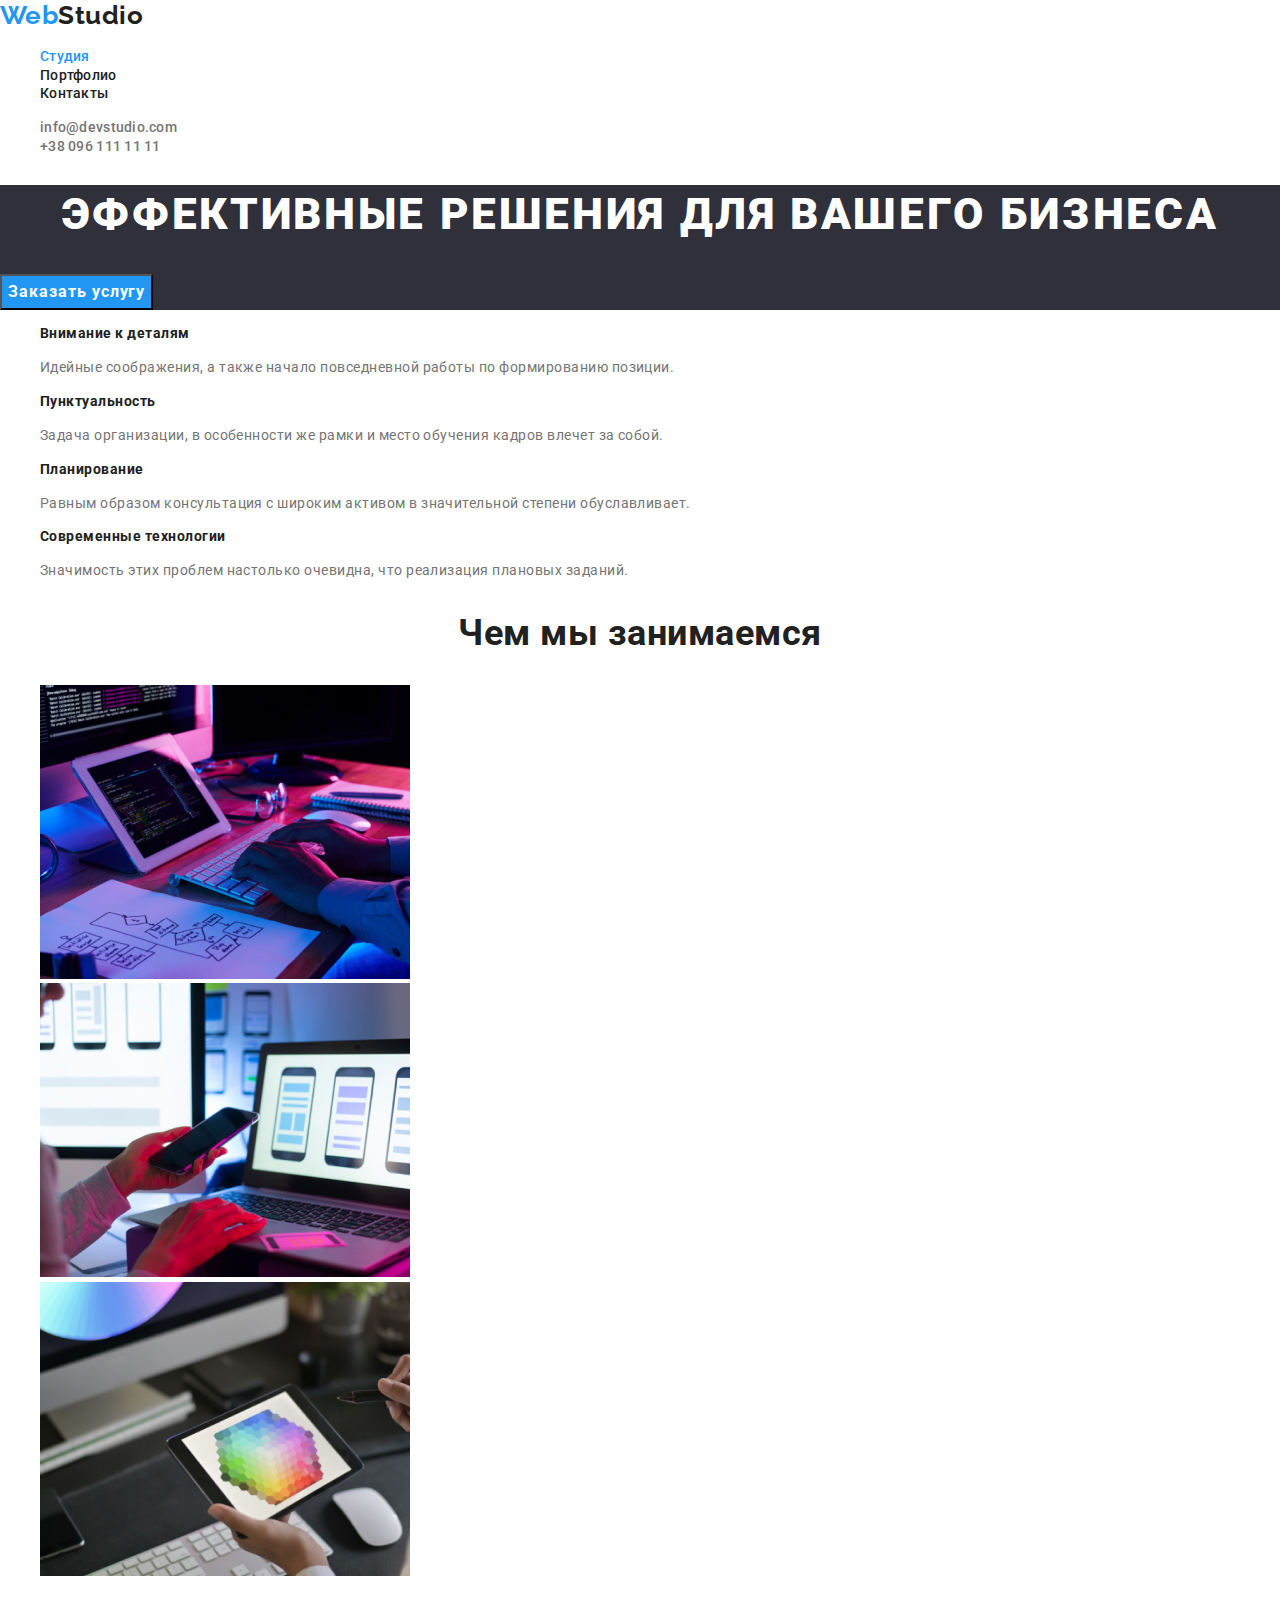
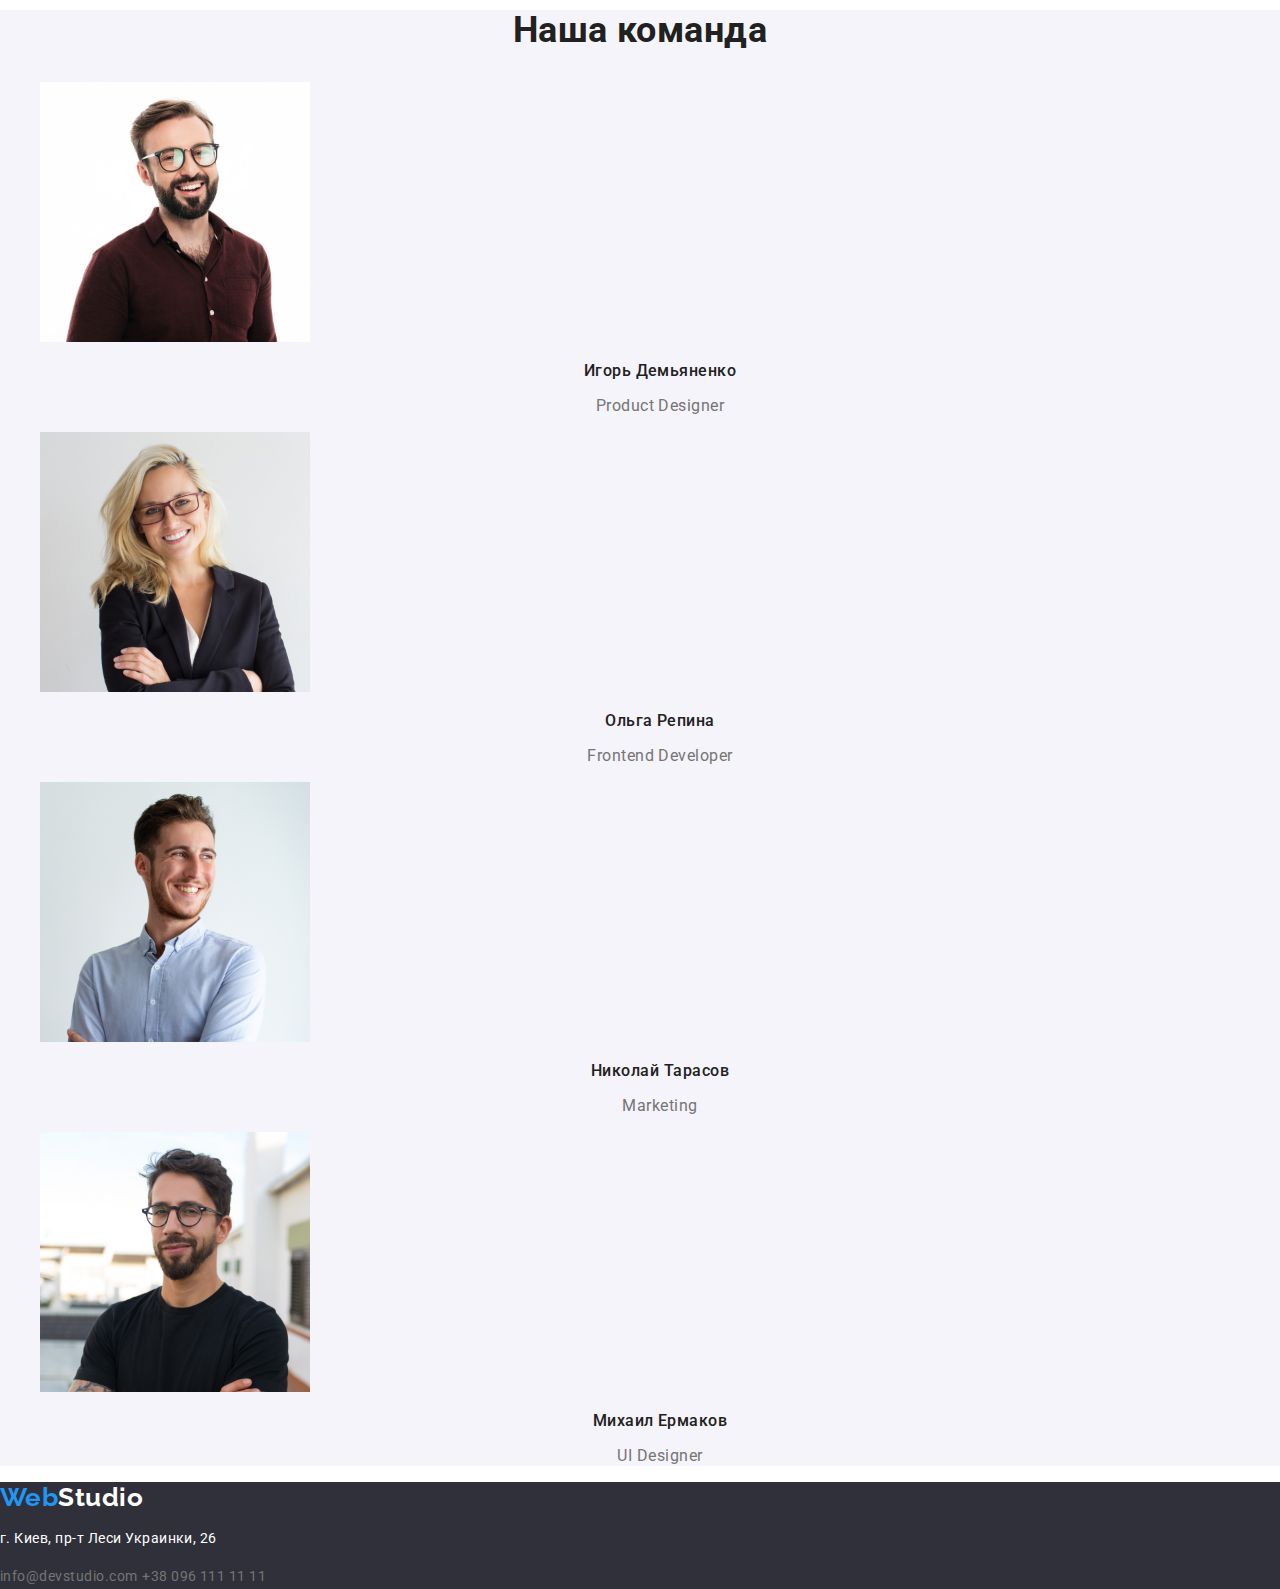
==== commit c786098b: "1. for logo (header & footer) & link "studio"  add path 2.  Remove italics from footer text" ====
--- a/index.html
+++ b/index.html
@@ -15,10 +15,10 @@
 <body>
   <header>
     <nav>
-      <a class="logo-header" href=""><span class="logo-color">Web</span>Studio</a>
+      <a class="logo-header" href="./index.html"><span class="logo-color">Web</span>Studio</a>
 
       <ul class="site-nav list">
-        <li><a class="link current" href="">Студия</a></li>
+        <li><a class="link current" href="./index.html">Студия</a></li>
         <li><a class="link" href="./portfolio.html">Портфолио</a></li>
         <li><a class="link" href="">Контакты</a></li>
       </ul>
@@ -120,7 +120,7 @@
   </main>
 
   <footer>
-    <a class="logo-footer" href=""><span class="logo-color">Web</span>Studio</a>
+    <a class="logo-footer" href="./index.html"><span class="logo-color">Web</span>Studio</a>
 
     <address>
       <p class="office">г. Киев, пр-т Леси Украинки, 26</p>
--- a/css/common.css
+++ b/css/common.css
@@ -85,12 +85,16 @@
 }
 
 .office {
+    font-style: normal;
+    font-weight: normal;
     font-size: 14px;
     line-height: 1.7;
     color: var(--white-color);
 }
 
 .mail-footer {
+    font-style: normal;
+    font-weight: normal;
     font-size: 14px;
     line-height: 1.7;
     color: var(--secondary-text-color);
@@ -103,6 +107,8 @@
 }
 
 .tel-footer {
+    font-style: normal;
+    font-weight: normal;
     font-size: 14px;
     line-height: 1.7;
     color: var(--secondary-text-color);
--- a/css/style.css
+++ b/css/style.css
@@ -80,6 +80,12 @@
     background-color: var(--accent-color);
 }
 
+.button:hover,
+.button:focus {
+    background-color: var(--accent-color);
+    color: var(--white-color);
+}
+
 /* Стили для portfolio.html */
 
 .portfolio .title {
